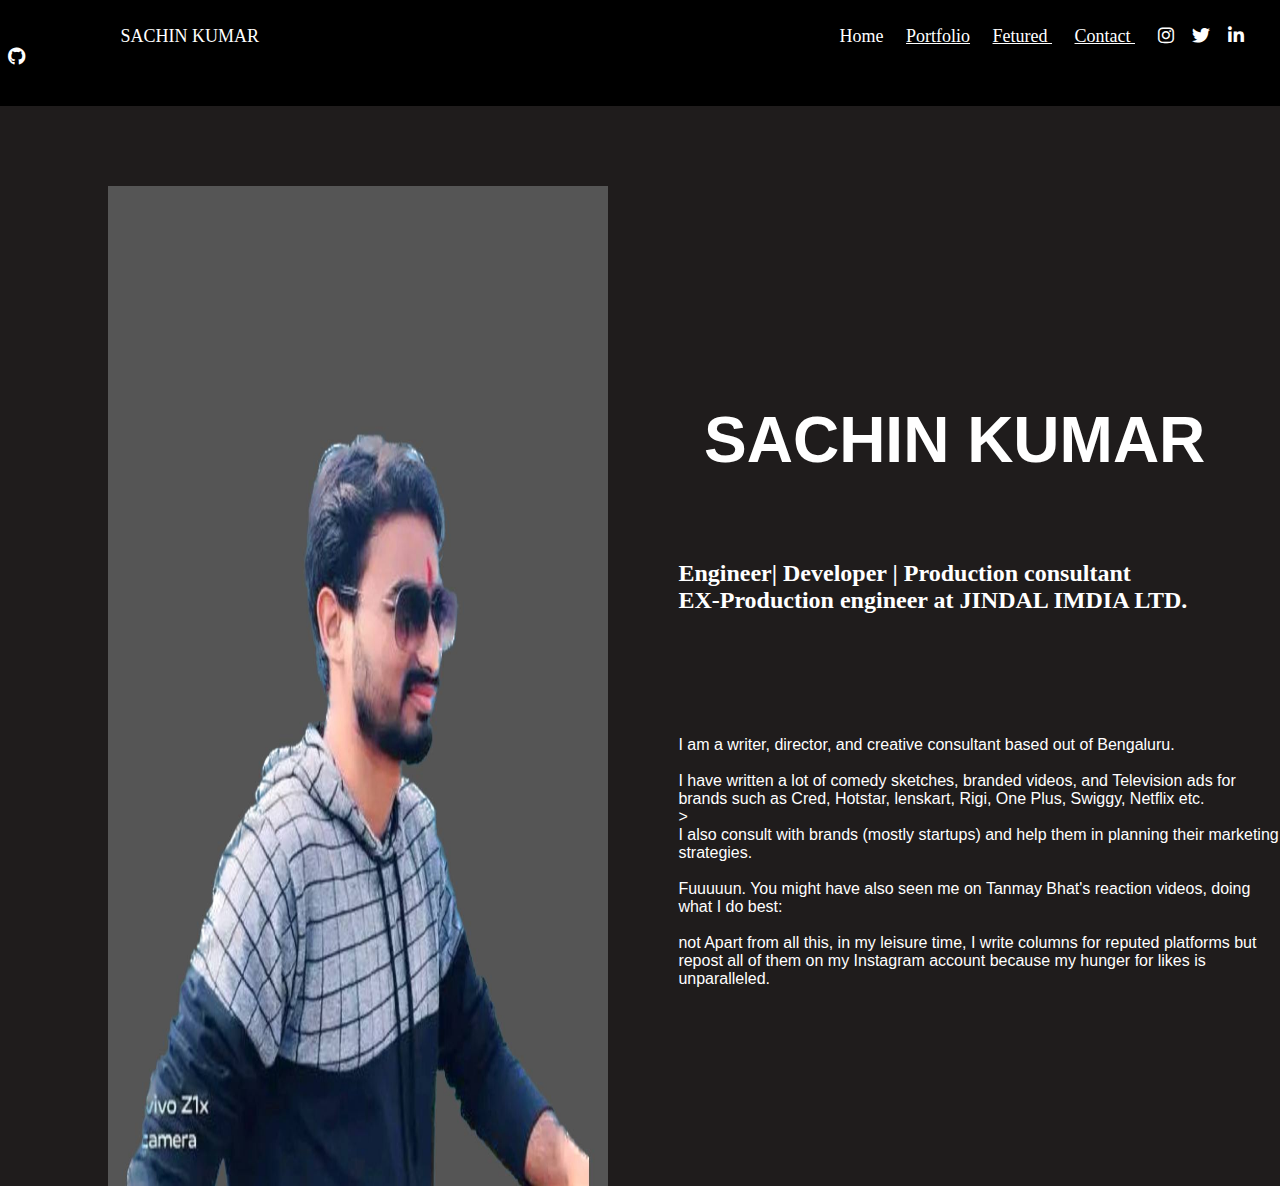
==== index.html @ 433c6d2d "initial commit" ====
<!DOCTYPE html>
<html lang="en">
<head>
    <meta charset="UTF-8">
    <meta name="viewport" content="width=device-width, initial-scale=1.0">
    <title>Engineer|Sachin kumar</title>
    <link rel="stylesheet" href="styles.css">
    <link rel="stylesheet" href="https://cdnjs.cloudflare.com/ajax/libs/font-awesome/6.4.2/css/all.min.css">

    <style> .header-box { background-color:black; color: #fff; padding: 20px;margin: -20px;} </style>

</head>
<body>
    <script src="script.js">
    </script>
    <div class="header-box"> 
    <p style="color: white; font-size: large;">&emsp;&emsp;&emsp;&emsp;&emsp;&emsp; SACHIN KUMAR &emsp;&emsp;&emsp;&emsp;&emsp;&emsp;&emsp;&emsp;&emsp;&emsp;&emsp;&emsp;&emsp;&emsp;&emsp;&emsp;&emsp;&emsp;&emsp;&emsp;&emsp;&emsp;&emsp;&emsp;&emsp;&emsp;&emsp;&emsp;&emsp;&emsp;&emsp;&emsp;Home &emsp;<a href="portfolio.html" style="color: white;">Portfolio</a>&emsp; <a href="featured.html" style="color: white;">Fetured </a> &emsp; <a href="contect.html" style="color: white;"> Contact </a> &emsp; <a href="https://instagram.com/sachin3722" target="_blank"><i class="fab fa-instagram"style="color:white;"></i></a>&emsp;<a href="https://twitter.com/Sachinroy271296" target="_blank"><i class="fab fa-twitter" style="color:white;"></i></a>&emsp;<a href="https://www.linkedin.com/in/sachin-kumar-b11146177/" target="_blank"><i class="fa-brands fa-linkedin-in" style="color:white;"></i></a>&emsp;<a href="https://github.com/sachinkumar33811" target="_blank"><i class="fa-brands fa-github" style="color:white;"></i></a></p>

    <img src="sachin.jpg" alt="sachin" height="1000"width="500" style="position: absolute;margin-top: 100px;margin-left: 100px;">

    <h1 style="position: absolute;left: 55%; top: 40%;font-size: 400%; font-family: Arial, Helvetica, sans-serif; color: white;">SACHIN KUMAR </h1>
    <h2 style="position: absolute; left: 53%;top: 60%; font-size: 150%;font-family: Cambria, Cochin, Georgia, Times, 'Times New Roman', serif;color: white;">Engineer| Developer | Production consultant <br>EX-Production engineer at JINDAL IMDIA LTD.</h2>

        <p style="font-family: Arial, Helvetica, sans-serif; color: white; position: absolute;left: 53%;top: 80%;">I am a writer, director, and creative consultant based out of Bengaluru.<br><br> I have written a lot of comedy sketches, branded videos, and Television ads for brands such as Cred, Hotstar, lenskart, Rigi, One Plus, Swiggy, Netflix etc.<br>><br> I also consult with brands (mostly startups) and help them in planning their marketing strategies.<br> <br>Fuuuuun. You might have also seen me on Tanmay Bhat's reaction videos, doing what I do best:<br><br> not Apart from all this, in my leisure time, I write columns for reputed platforms but repost all of them on my Instagram account because my hunger for likes is unparalleled. </p>


   
    
</body>
</html>
---- styles.css ----
body{
    background-color: rgb(31, 28, 28);
}
.popup {
    position: relative;
    display: inline-block;
    cursor: pointer;
    -webkit-user-select: none;
    -moz-user-select: none;
    -ms-user-select: none;
    user-select: none;
  }
  
  /* The actual popup */
  .popup .popuptext {
    visibility: hidden;
    width: 160px;
    background-color: #555;
    color: #fff;
    text-align: center;
    border-radius: 6px;
    padding: 8px 0;
    position: absolute;
    z-index: 1;
    bottom: 125%;
    left: 50%;
    margin-left: -80px;
  }
  
  /* Popup arrow */
  .popup .popuptext::after {
    content: "";
    position: absolute;
    top: 100%;
    left: 50%;
    margin-left: -5px;
    border-width: 5px;
    border-style: solid;
    border-color: #555 transparent transparent transparent;
  }
  
  /* Toggle this class - hide and show the popup */
  .popup .show {
    visibility: visible;
    -webkit-animation: fadeIn 1s;
    animation: fadeIn 1s;
  }
  
  /* Add animation (fade in the popup) */
  @-webkit-keyframes fadeIn {
    from {opacity: 0;} 
    to {opacity: 1;}
  }
  
  @keyframes fadeIn {
    from {opacity: 0;}
    to {opacity:1 ;}
  }
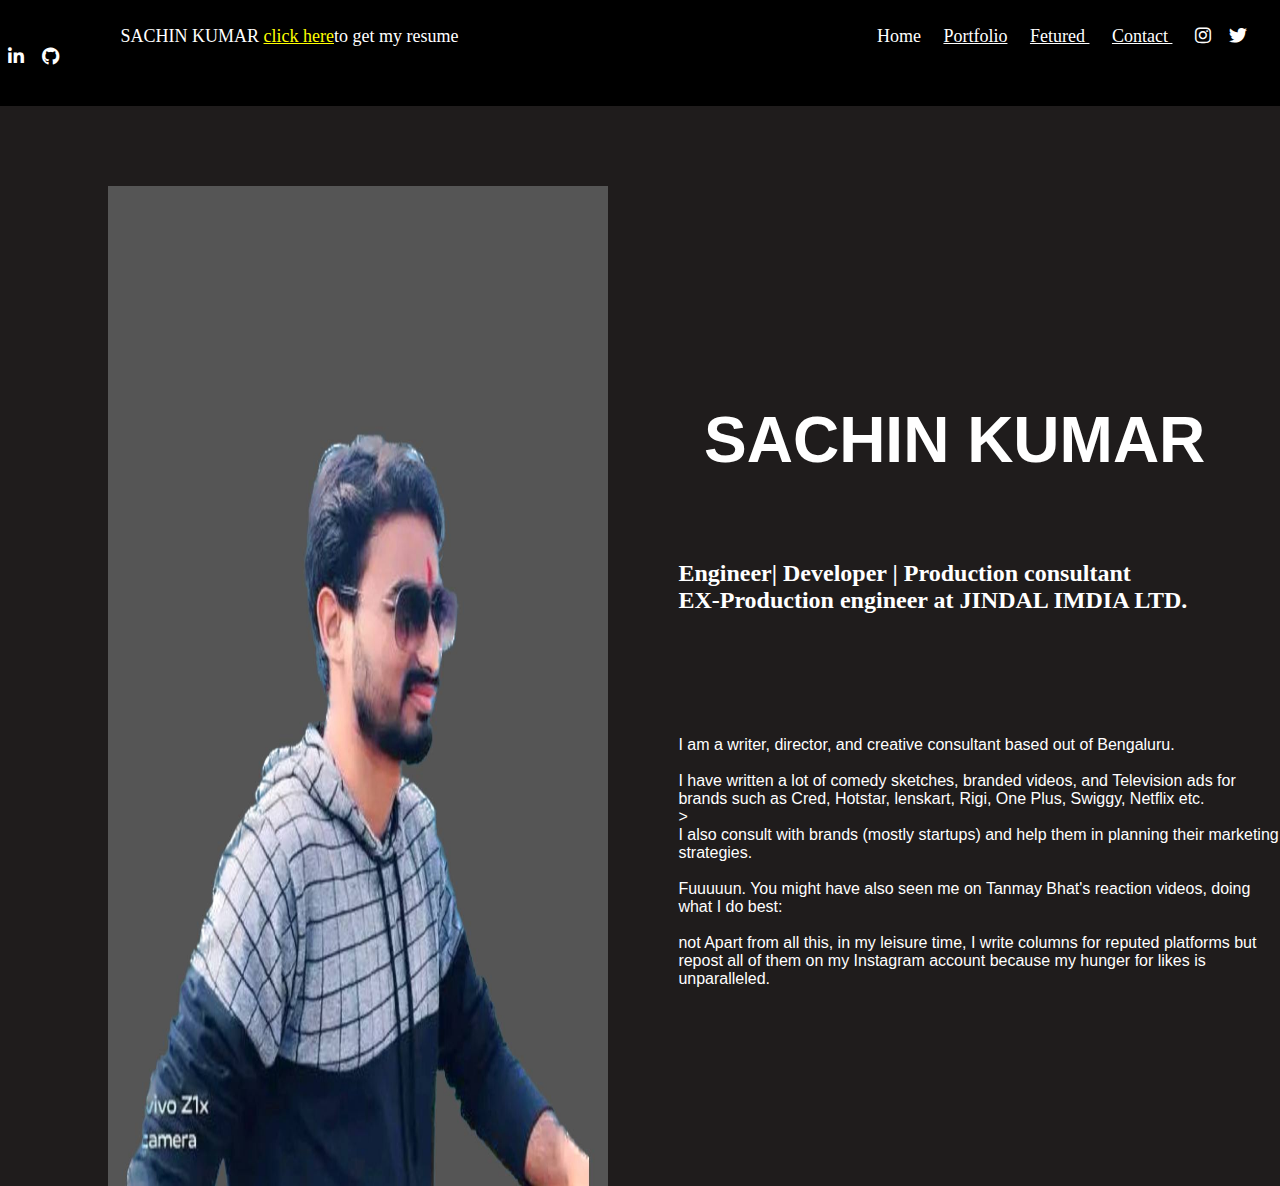
==== commit b0e921fe: "resume added" ====
--- a/index.html
+++ b/index.html
@@ -14,7 +14,7 @@
     <script src="script.js">
     </script>
     <div class="header-box"> 
-    <p style="color: white; font-size: large;">&emsp;&emsp;&emsp;&emsp;&emsp;&emsp; SACHIN KUMAR &emsp;&emsp;&emsp;&emsp;&emsp;&emsp;&emsp;&emsp;&emsp;&emsp;&emsp;&emsp;&emsp;&emsp;&emsp;&emsp;&emsp;&emsp;&emsp;&emsp;&emsp;&emsp;&emsp;&emsp;&emsp;&emsp;&emsp;&emsp;&emsp;&emsp;&emsp;&emsp;Home &emsp;<a href="portfolio.html" style="color: white;">Portfolio</a>&emsp; <a href="featured.html" style="color: white;">Fetured </a> &emsp; <a href="contect.html" style="color: white;"> Contact </a> &emsp; <a href="https://instagram.com/sachin3722" target="_blank"><i class="fab fa-instagram"style="color:white;"></i></a>&emsp;<a href="https://twitter.com/Sachinroy271296" target="_blank"><i class="fab fa-twitter" style="color:white;"></i></a>&emsp;<a href="https://www.linkedin.com/in/sachin-kumar-b11146177/" target="_blank"><i class="fa-brands fa-linkedin-in" style="color:white;"></i></a>&emsp;<a href="https://github.com/sachinkumar33811" target="_blank"><i class="fa-brands fa-github" style="color:white;"></i></a></p>
+    <p style="color: white; font-size: large;">&emsp;&emsp;&emsp;&emsp;&emsp;&emsp; SACHIN KUMAR <a href="abc.html" style="color: yellow;">click here</a>to get my resume &emsp;&emsp;&emsp;&emsp;&emsp;&emsp;&emsp;&emsp;&emsp;&emsp;&emsp;&emsp;&emsp;&emsp;&emsp;&emsp;&emsp;&emsp;&emsp;&emsp;&emsp;&emsp;&emsp;Home &emsp;<a href="portfolio.html" style="color: white;">Portfolio</a>&emsp; <a href="featured.html" style="color: white;">Fetured </a> &emsp; <a href="contect.html" style="color: white;"> Contact </a> &emsp; <a href="https://instagram.com/sachin3722" target="_blank"><i class="fab fa-instagram"style="color:white;"></i></a>&emsp;<a href="https://twitter.com/Sachinroy271296" target="_blank"><i class="fab fa-twitter" style="color:white;"></i></a>&emsp;<a href="https://www.linkedin.com/in/sachin-kumar-b11146177/" target="_blank"><i class="fa-brands fa-linkedin-in" style="color:white;"></i></a>&emsp;<a href="https://github.com/sachinkumar33811" target="_blank"><i class="fa-brands fa-github" style="color:white;"></i></a></p>
 
     <img src="sachin.jpg" alt="sachin" height="1000"width="500" style="position: absolute;margin-top: 100px;margin-left: 100px;">
 
